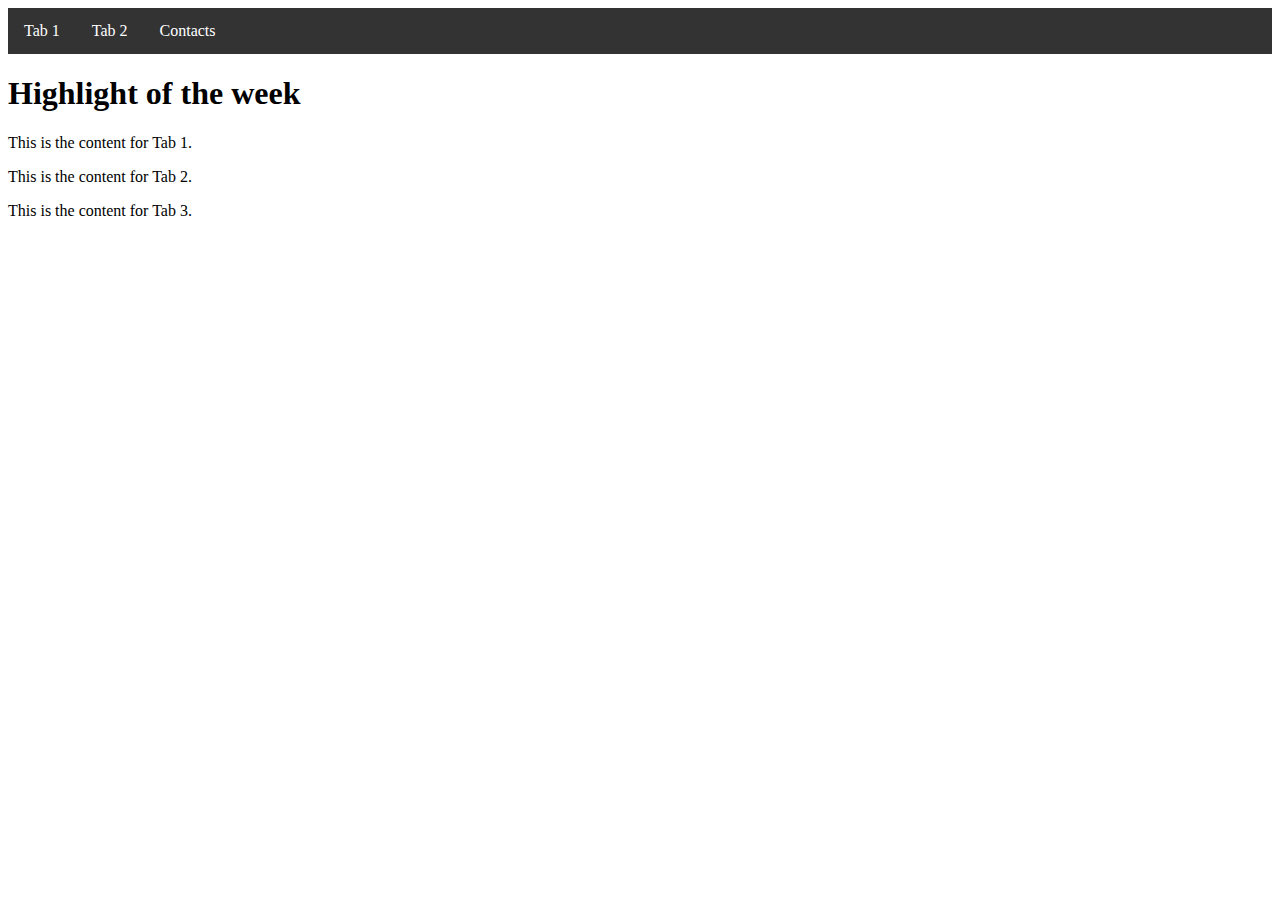
==== index.html @ 12852ff9 "Add files via upload" ====
﻿<!DOCTYPE html>
<html lang="en">
<head>
<meta charset="UTF-8">
<meta name="viewport" content="width=device-width, initial-scale=1.0">
<title>Football</title>
<link rel="stylesheet" href="style.css">

</head>
<body>

<header class="header">
    <nav class="navbar">
		<a onclick="redirectToTab('tab1.html')">Tab 1</a>
		<a onclick="redirectToTab('tab2.html')">Tab 2</a>
		<a onclick="redirectToTab('contacts.html')">Contacts</a>
    </nav>	
</header>

<main class="content">
    <article class="article">
        <h1>Highlight of the week</h1>
        <div id="tab1" class="tab-content">
            <!-- Content for Tab 1 -->
            <p>This is the content for Tab 1.</p>
        </div>
        <div id="tab2" class="tab-content">
            <!-- Content for Tab 2 -->
            <p>This is the content for Tab 2.</p>
        </div>
        <div id="tab3" class="tab-content">
            <!-- Content for Tab 3 -->
            <p>This is the content for Tab 3.</p>
        </div>
    </article>
</main>

<script>
    function redirectToTab(tabUrl) {
        window.location.href = tabUrl;
    }
</script>
</body>
</html>
---- style.css ----
/* Style for the navigation bar */
.navbar {
    background-color: #333; /* Background color */
    overflow: hidden; /* Clear any floated elements inside */
}

/* Style for the navigation links */
.navbar a {
    float: left; /* Float links to the left */
    display: block; /* Make links block-level elements */
    color: white; /* Text color */
    text-align: center; /* Center-align text */
    padding: 14px 16px; /* Padding for links */
    text-decoration: none; /* Remove underlines from links */
    cursor: pointer; /* Add pointer cursor on hover */
}

/* Change the color of links on hover */
.navbar a:hover {
    background-color: #ddd; /* Background color on hover */
    color: black; /* Text color on hover */
}



/* Style for the form labels */
label {
    display: block; /* Make labels block-level elements */
    margin-bottom: 10px; /* Add some spacing below labels */
}

/* Style for the text input fields */
input[type="text"],
input[type="email"],
textarea {
    width: 100%; /* Make the input fields and textarea full width */
    padding: 10px; /* Add padding for better spacing */
    margin-bottom: 20px; /* Add spacing between elements */
    border: 1px solid #ccc; /* Add a border for better visibility */
    border-radius: 5px; /* Add rounded corners */
}

/* Style for the submit button */
input[type="submit"] {
    background-color: #333; /* Background color for the button */
    color: white; /* Text color for the button */
    padding: 10px 20px; /* Padding for the button */
    border: none; /* Remove the button border */
    border-radius: 5px; /* Add rounded corners */
    cursor: pointer; /* Add pointer cursor on hover */
}

/* Change the color of the submit button on hover */
input[type="submit"]:hover {
    background-color: #555; /* Background color on hover */
}
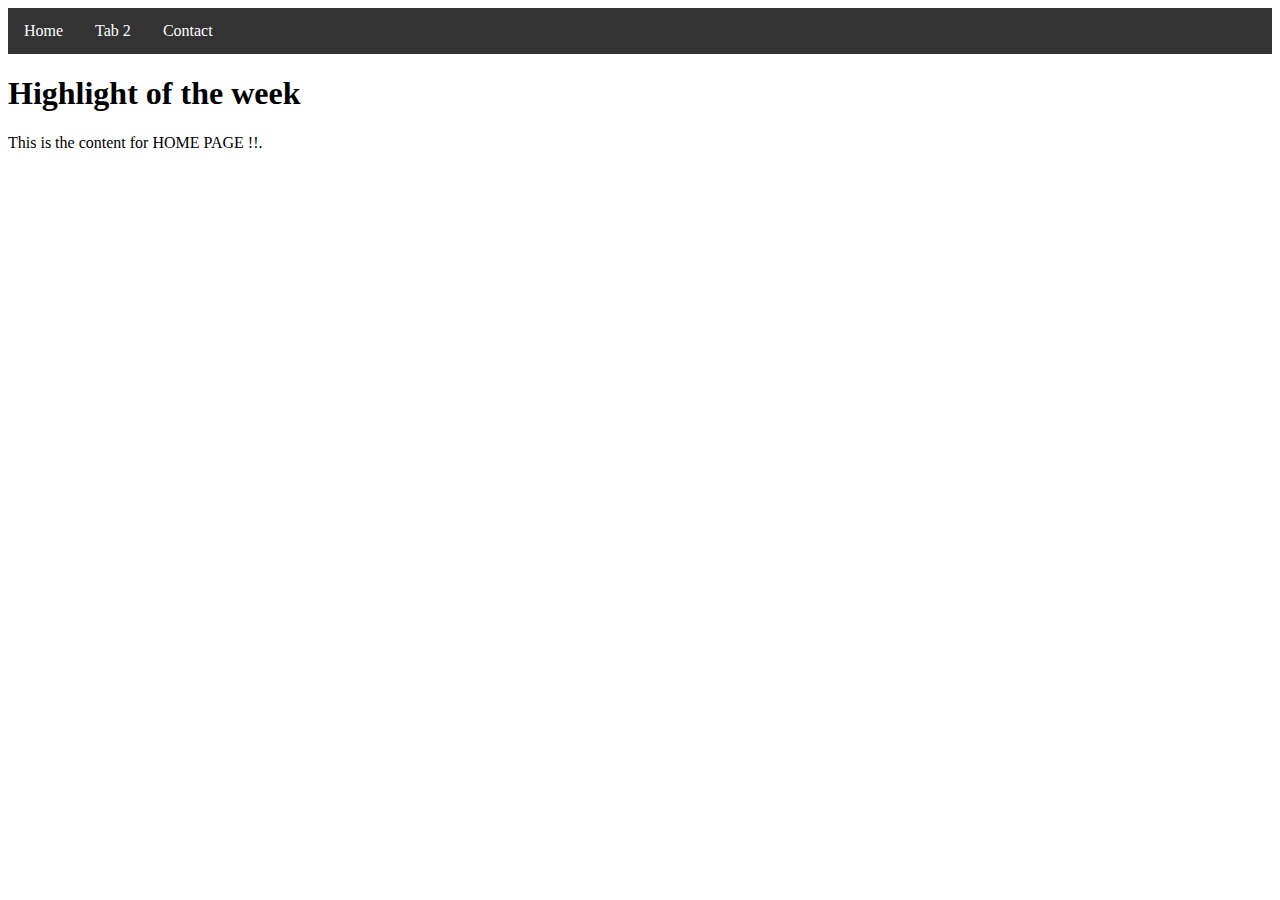
==== commit 61252f1c: "Add files via upload" ====
--- a/index.html
+++ b/index.html
@@ -1,36 +1,32 @@
 ﻿<!DOCTYPE html>
 <html lang="en">
 <head>
-<meta charset="UTF-8">
-<meta name="viewport" content="width=device-width, initial-scale=1.0">
-<title>Football</title>
-<link rel="stylesheet" href="style.css">
+    <meta charset="UTF-8">
+    <meta name="viewport" content="width=device-width, initial-scale=1.0">
+    <title>Football</title>
+    <link rel="stylesheet" href="style.css">
 
 </head>
 <body>
 
-<header class="header">
-    <nav class="navbar">
-		<a onclick="redirectToTab('tab1.html')">Tab 1</a>
-		<a onclick="redirectToTab('tab2.html')">Tab 2</a>
-		<a onclick="redirectToTab('contacts.html')">Contacts</a>
-    </nav>	
-</header>
+
+	<header class="header">
+		<div class="tab-container">
+			<a class="tab-button" onclick="redirectToTab('index.html')">Home</a>
+			<a class="tab-button" onclick="redirectToTab('tab2.html')">Tab 2</a>
+			<a class="tab-button" onclick="redirectToTab('contact.html')">Contact</a>
+		</div>
+	</header>
+	
+
 
 <main class="content">
     <article class="article">
         <h1>Highlight of the week</h1>
         <div id="tab1" class="tab-content">
             <!-- Content for Tab 1 -->
-            <p>This is the content for Tab 1.</p>
-        </div>
-        <div id="tab2" class="tab-content">
-            <!-- Content for Tab 2 -->
-            <p>This is the content for Tab 2.</p>
-        </div>
-        <div id="tab3" class="tab-content">
-            <!-- Content for Tab 3 -->
-            <p>This is the content for Tab 3.</p>
+            <p>This is the content for HOME PAGE !!.</p>
+   
         </div>
     </article>
 </main>
--- a/style.css
+++ b/style.css
@@ -1,20 +1,29 @@
 
-/* Style for the navigation bar */
-.navbar {
-    background-color: #333; /* Background color */
-    overflow: hidden; /* Clear any floated elements inside */
+/* Style for the fixed/sticky navigation bar */
+.tab-container {
+    background-color: #333;
+    overflow: hidden;
+    position: sticky; /* Make the navigation bar sticky */
+    top: 0; /* Stick the navigation bar to the top of the viewport */
+    z-index: 100; /* Ensure the navigation bar is above other content */
 }
 
-/* Style for the navigation links */
-.navbar a {
-    float: left; /* Float links to the left */
-    display: block; /* Make links block-level elements */
-    color: white; /* Text color */
-    text-align: center; /* Center-align text */
-    padding: 14px 16px; /* Padding for links */
-    text-decoration: none; /* Remove underlines from links */
-    cursor: pointer; /* Add pointer cursor on hover */
+/* Style for the tab buttons */
+.tab-button {
+    float: left;
+    display: block;
+    color: white;
+    text-align: center;
+    padding: 14px 16px;
+    text-decoration: none;
+    cursor: pointer;
 }
+
+/* Change the color of tabs on hover */
+.tab-button:hover {
+    background-color: #555;
+}
+
 
 /* Change the color of links on hover */
 .navbar a:hover {
@@ -33,8 +42,9 @@
 /* Style for the text input fields */
 input[type="text"],
 input[type="email"],
+
 textarea {
-    width: 100%; /* Make the input fields and textarea full width */
+    width: 10%; /* Make the input fields and textarea full width */
     padding: 10px; /* Add padding for better spacing */
     margin-bottom: 20px; /* Add spacing between elements */
     border: 1px solid #ccc; /* Add a border for better visibility */
@@ -49,6 +59,9 @@
     border: none; /* Remove the button border */
     border-radius: 5px; /* Add rounded corners */
     cursor: pointer; /* Add pointer cursor on hover */
+    position: relative;
+    top: 20px;
+    left: -85px;
 }
 
 /* Change the color of the submit button on hover */
@@ -57,3 +70,19 @@
 }
 
 
+
+
+
+.navbar {
+    background-color: #333;
+    overflow: hidden;
+    position: sticky;
+    top: 0;
+    z-index: 100;
+}
+
+
+.main-container {
+    padding-top: 80px;
+}
+
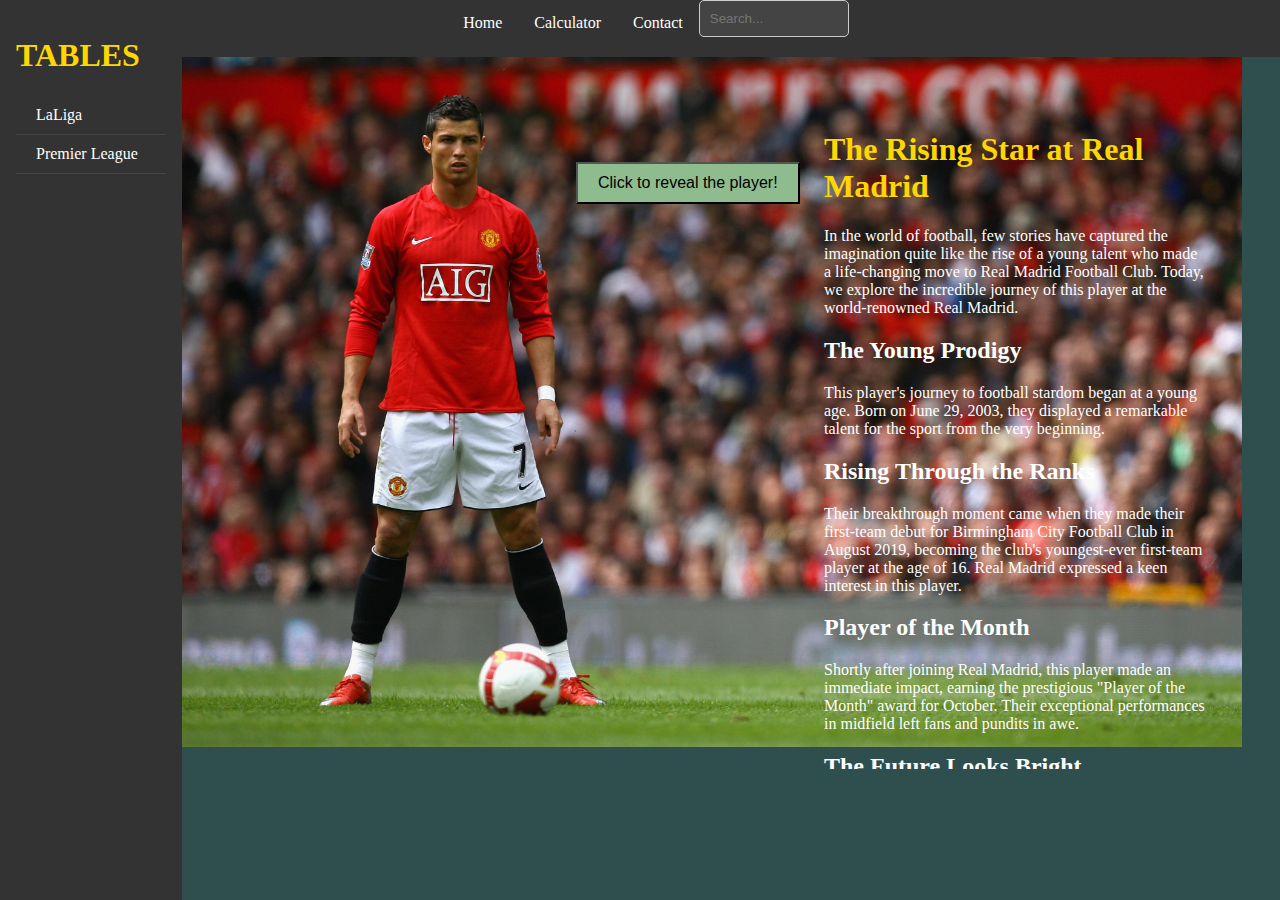
==== commit 13685d75: "Add files via upload" ====
--- a/index.html
+++ b/index.html
@@ -5,30 +5,42 @@
     <meta name="viewport" content="width=device-width, initial-scale=1.0">
     <title>Football</title>
     <link rel="stylesheet" href="style.css">
+    <script type="module" src="header.js"></script>
+    <script type="module" src="main.js"></script>
+    <my-header></my-header>
 
 </head>
 <body>
 
+<main class="content">
 
-	<header class="header">
-		<div class="tab-container">
-			<a class="tab-button" onclick="redirectToTab('index.html')">Home</a>
-			<a class="tab-button" onclick="redirectToTab('tab2.html')">Tab 2</a>
-			<a class="tab-button" onclick="redirectToTab('contact.html')">Contact</a>
-		</div>
-	</header>
-	
+            <div class="background_image"><img src="Pictures/Ronaldo_RED.jpg" alt="the goat"></div>
+            <p1 class="article">
+               <h1>The Rising Star at Real Madrid</h1> 
+               <p>In the world of football, few stories have captured the imagination quite like the rise of a young talent who made a life-changing move to Real Madrid Football Club. Today, we explore the incredible journey of this player at the world-renowned Real Madrid.</p>
+               <h2>The Young Prodigy</h2>
+               <p>This player's journey to football stardom began at a young age. Born on June 29, 2003, they displayed a remarkable talent for the sport from the very beginning.</p>
+               <h2>Rising Through the Ranks</h2>
+               <p>Their breakthrough moment came when they made their first-team debut for Birmingham City Football Club in August 2019, becoming the club's youngest-ever first-team player at the age of 16. Real Madrid expressed a keen interest in this player.</p>
+               <h2>Player of the Month</h2>
+               <p>Shortly after joining Real Madrid, this player made an immediate impact, earning the prestigious "Player of the Month" award for October. Their exceptional performances in midfield left fans and pundits in awe.</p>
+               <h2>The Future Looks Bright</h2>
+               <p>This player has cemented their place as one of the most exciting talents in modern football. As football fans eagerly watch their rise, one thing is clear: their success story is far from over, and the world can expect to witness many more incredible moments from this footballing prodigy.</p>
+            </p1>
 
-
-<main class="content">
-    <article class="article">
-        <h1>Highlight of the week</h1>
-        <div id="tab1" class="tab-content">
-            <!-- Content for Tab 1 -->
-            <p>This is the content for HOME PAGE !!.</p>
-   
-        </div>
-    </article>
+          
+            <button id="revealButton">Click to reveal the player!</button>
+            <div class="popup" id="popup">
+                <img src="Pictures/Bellingham.jpg" alt="tiny goat">
+            </div>
+            <audio id="sound">
+                <source src="Audio/[ Jude Bellingham ] .mp3" type="audio/mpeg">
+            </audio>
+            
+    </main>
+    
+     
+ 
 </main>
 
 <script>
@@ -36,5 +48,9 @@
         window.location.href = tabUrl;
     }
 </script>
+<script src="Jquery/jquery-3.7.1.js"></script>
+
+
+
 </body>
-</html>
+</html>--- a/style.css
+++ b/style.css
@@ -3,9 +3,13 @@
 .tab-container {
     background-color: #333;
     overflow: hidden;
-    position: sticky; /* Make the navigation bar sticky */
+    position: fixed; /* Make the navigation bar sticky */
     top: 0; /* Stick the navigation bar to the top of the viewport */
+    width: 100%;
     z-index: 100; /* Ensure the navigation bar is above other content */
+    display: flex;
+    justify-content: center;
+   
 }
 
 /* Style for the tab buttons */
@@ -21,17 +25,19 @@
 
 /* Change the color of tabs on hover */
 .tab-button:hover {
-    background-color: #555;
-}
-
-
-/* Change the color of links on hover */
-.navbar a:hover {
-    background-color: #ddd; /* Background color on hover */
-    color: black; /* Text color on hover */
-}
-
-
+    background-color: #379b47;
+}
+
+.content {
+    margin-left: 144px; /* This should be the same as your sidebar width */
+    margin-top: 0px; /* This should be the same as your navigation tabs height */
+    padding: 30px; /* Adjust as needed for padding inside the content area */
+    
+    min-height: calc(100vh - 50px); /* Adjust the height to fill the screen, minus the height of the tabs */
+    box-sizing: border-box; /* Include padding in the width and height calculations */
+    z-index: 1;
+      
+}
 
 /* Style for the form labels */
 label {
@@ -69,20 +75,136 @@
     background-color: #555; /* Background color on hover */
 }
 
-
-
-
-
-.navbar {
+body
+{
+    background-color:darkslategray;
+}
+
+.sidebar {
+    flex: 0 0 200px; /* sets the sidebar width to a fixed 200 pixels. The first 0 is the flex-grow factor, the second 0 is the flex-shrink factor, and 200px is the flex-basis */
+    background: #222;
+    color: #fff;
+    padding: 1rem;
+    height: calc(100vh - 100px); /* Adjust the height as per your header and footer */
+}
+
+
+/* Sidebar styles */
+.sidebar {
     background-color: #333;
-    overflow: hidden;
-    position: sticky;
+    color: #fff;
+    width: 150px; /* Adjust the width as needed */
+    height: 100%; /* Makes the sidebar cover the entire height of the viewport */
+    position: fixed; /* Keeps the sidebar fixed in place even when scrolling */
     top: 0;
-    z-index: 100;
-}
-
-
-.main-container {
-    padding-top: 80px;
-}
-
+    left: 0;
+    overflow-y: auto; /* Add a vertical scrollbar if content overflows */
+}
+
+/* Sidebar navigation links */
+.sidebar ul {
+    list-style: none;
+    padding: 0;
+    
+}
+
+.sidebar li {
+    padding: 10px 20px;
+    border-bottom: 1px solid #444;
+}
+
+.sidebar a {
+    text-decoration: none;
+    color: #fff;
+}
+
+
+/* Search Bar styles */
+.search-bar {
+    display: flex;
+    align-items: center;
+    justify-content: flex-end; /* Push the search bar to the right */
+    background: #444;
+    padding: 10px;
+}
+
+.search-bar input[type="text"] {
+    padding: 5px;
+    border: none;
+    border-radius: 3px;
+}
+
+.search-bar button {
+    background-color: #333;
+    color: #fff;
+    border: none;
+    border-radius: 3px;
+    padding: 5px 10px;
+    margin-left: 5px;
+    cursor: pointer;
+}
+
+/* Style for the background image container */
+.background_image {
+    position: relative;
+}
+
+/* Style for the background image */
+.background_image img {
+    width: 100%;
+    height: auto;
+    display: block;
+}
+
+/* Style for the article container */
+.article {
+    position: absolute;
+    top: 10%;
+    left: 55%;
+    width: 30%;
+    height: 71%;
+     /*Add a semi-transparent background color */
+    z-index: 1; /* Place the article on top of the background image */
+    padding: 20px; /* Adjust as needed */
+    margin-left: 100px;
+    color: white;
+    overflow: auto; /* Add scroll if content exceeds container height */
+}
+
+button {
+    font-size: 16px;
+    padding: 10px 20px;
+}
+
+#revealButton {
+    font-size: 16px;
+    padding: 10px 20px;
+    position: absolute;
+    top: 18%;
+    left: 45%;
+    background-color: darkseagreen;
+}
+
+/* Style for the popup container */
+.popup {
+    display: none;
+    position: fixed;
+    top: 50%;
+    left: 65%;
+    transform: translate(-50%, -50%);
+    background-color: white;
+    padding: 1px;
+    box-shadow: 0px 0px 10px rgba(0, 0, 0, 0.5);
+    z-index: 1000; /* Ensure the popup is on top of other content */
+}
+
+/* Style for the image inside the popup */
+.popup img {
+    max-width: 100%; /* Adjust the maximum width as needed */
+    max-height: 80vh; /* Adjust the maximum height as needed */
+    display: block;
+    margin: 0 auto; /* Center the image horizontally */
+}
+
+
+
